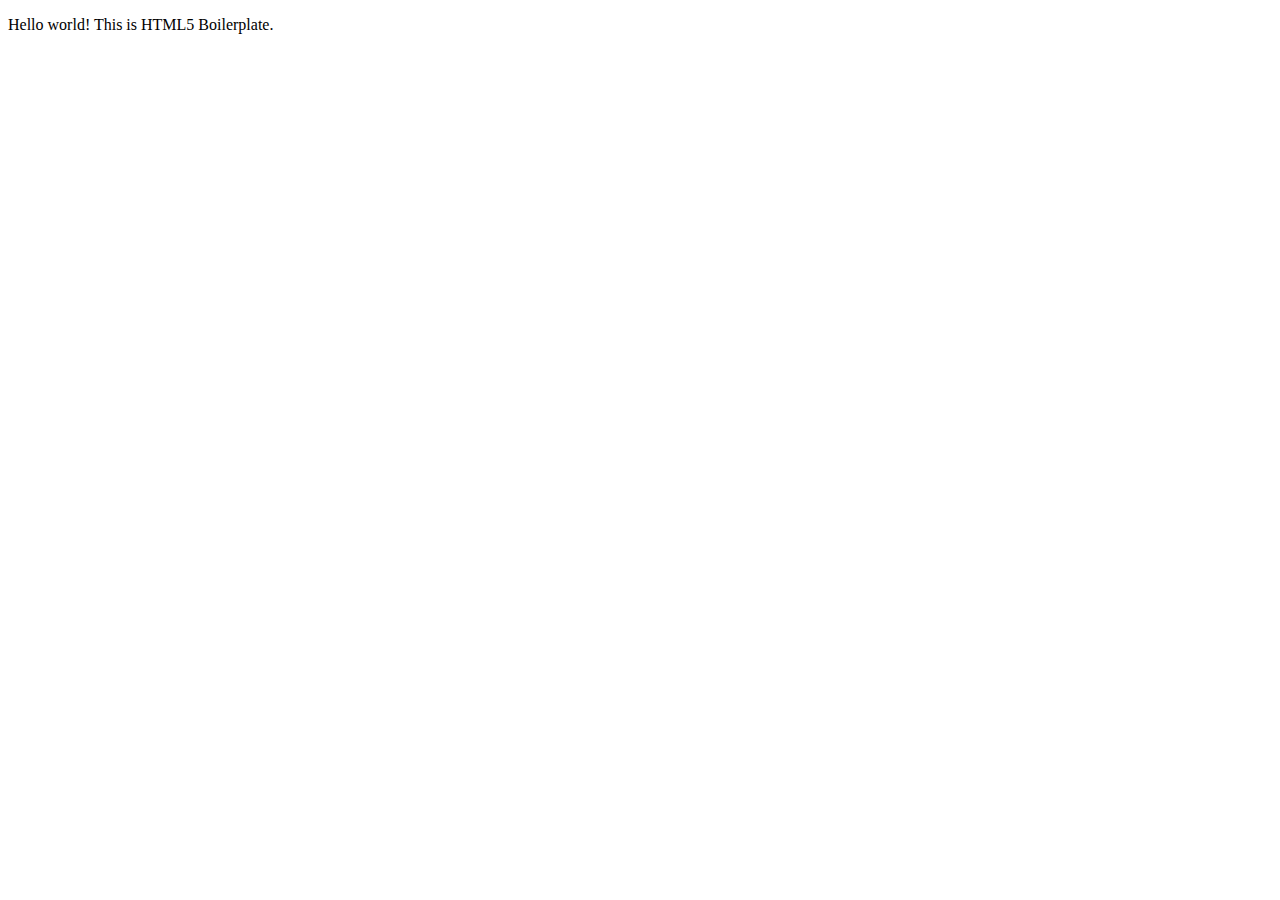
==== index.html @ 797a5540 "Beginning JS functionality." ====
<!DOCTYPE html>
<html class="no-js">
  <head>
      <meta charset="utf-8">
      <meta http-equiv="X-UA-Compatible" content="IE=edge">
      <title></title>
      <meta name="description" content="">
      <meta name="viewport" content="width=device-width, initial-scale=1">
  </head>
  <body>
    <p>Hello world! This is HTML5 Boilerplate.</p>

    <script src="http://ajax.googleapis.com/ajax/libs/jquery/1.10.2/jquery.min.js"></script>
    <script>window.jQuery || document.write('<script src="js/vendor/jquery-1.10.2.min.js"><\/script>')</script>
    <script src="js/script.js"></script>
  </body>
</html>
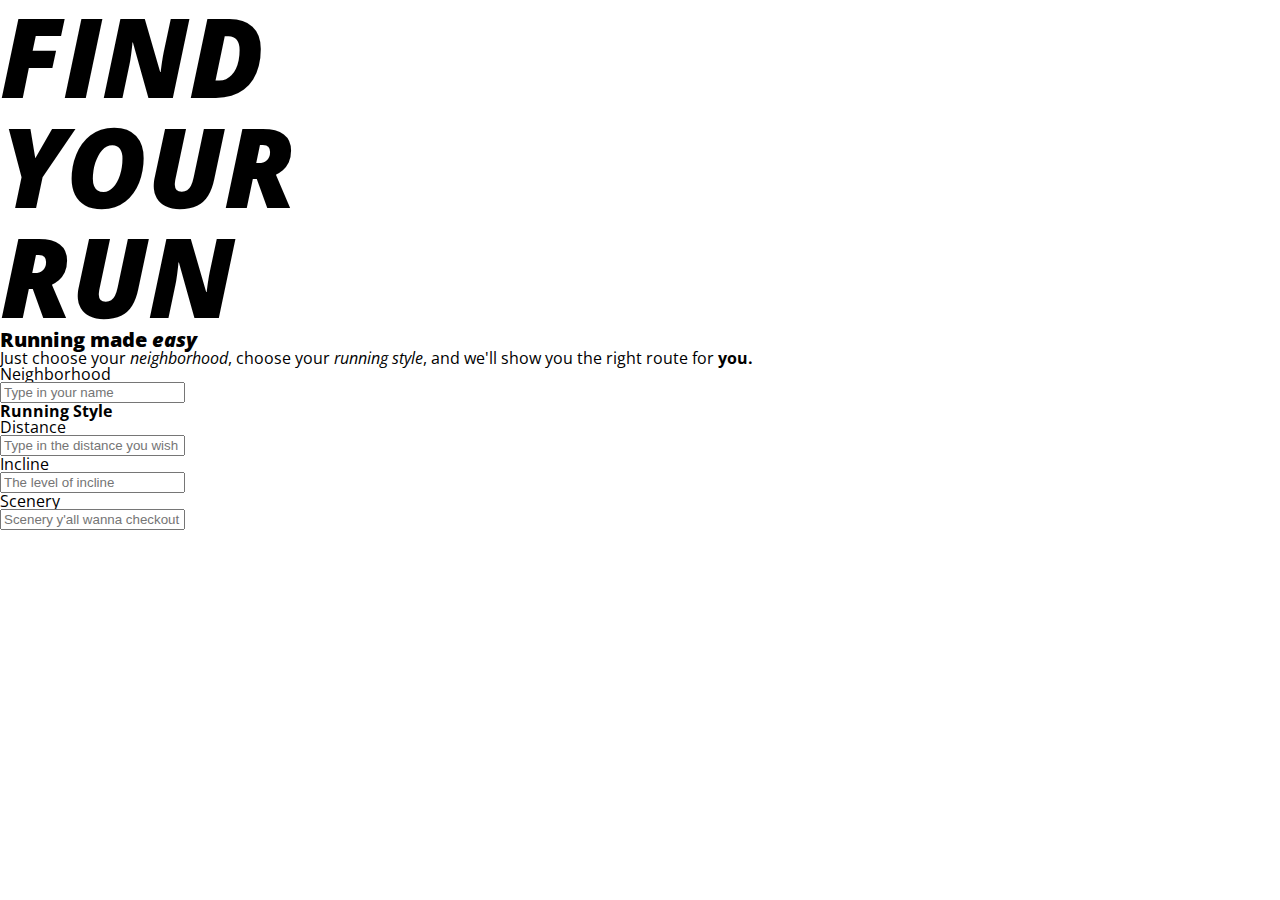
==== commit 905373ad: "add minimal styling" ====
--- a/index.html
+++ b/index.html
@@ -1,17 +1,36 @@
 <!DOCTYPE html>
 <html class="no-js">
   <head>
-      <meta charset="utf-8">
-      <meta http-equiv="X-UA-Compatible" content="IE=edge">
-      <title></title>
-      <meta name="description" content="">
-      <meta name="viewport" content="width=device-width, initial-scale=1">
+    <meta charset="utf-8">
+    <meta http-equiv="X-UA-Compatible" content="IE=edge">
+    <title></title>
+    <meta name="description" content="">
+    <meta name="viewport" content="width=device-width, initial-scale=1">
+    <link rel="stylesheet" type="text/css" href="css/reset.css">
+    <link href='http://fonts.googleapis.com/css?family=Open+Sans:300italic,400italic,600italic,700italic,800italic,400,300,600,700,800' rel='stylesheet' type='text/css'>
+    <link rel="stylesheet" type="text/css" href="css/style.css">
   </head>
   <body>
-    <p>Hello world! This is HTML5 Boilerplate.</p>
-
+    <article>
+      <section class="usain">
+        <h1 class="headline"><p>FIND</p><p>YOUR</p><p>RUN</p></h1>
+      </section>
+      <section>
+        <h1 class="other-headline">Running made <em>easy</em></h1>
+        <p>Just choose your <em>neighborhood</em>, choose your <em>running style</em>, and we'll show you the right route for <strong>you.</strong></p>
+        <p class="user-input">Neighborhood</p>
+        <input type="text" class="username" placeholder="Type in your name">
+        <h2>Running Style</h2>
+        <p class="user-input">Distance</p>
+        <input type="text" class="distance" placeholder="Type in the distance you wish to run"/>
+        <p class="user-input">Incline</p>
+        <input type="text" class="incline" placeholder="The level of incline"/>
+        <p class="user-input">Scenery</p>
+        <input type="text" class="scenery" placeholder="Scenery y'all wanna checkout"/>
+      </section>
+    </article>
     <script src="http://ajax.googleapis.com/ajax/libs/jquery/1.10.2/jquery.min.js"></script>
     <script>window.jQuery || document.write('<script src="js/vendor/jquery-1.10.2.min.js"><\/script>')</script>
     <script src="js/script.js"></script>
   </body>
-</html>+</html>
--- a/css/style.css
+++ b/css/style.css
@@ -0,0 +1,17 @@
+body{
+  font-family: "Open Sans";
+}
+
+.usain{
+  background-image: url("../images/headerimg.png");
+}
+.headline{
+  font-weight: 800;
+  font-style: italic;
+  font-size: 110px;
+}
+
+.other-headline{
+  font-size: 20px;
+  font-weight: 800;
+}
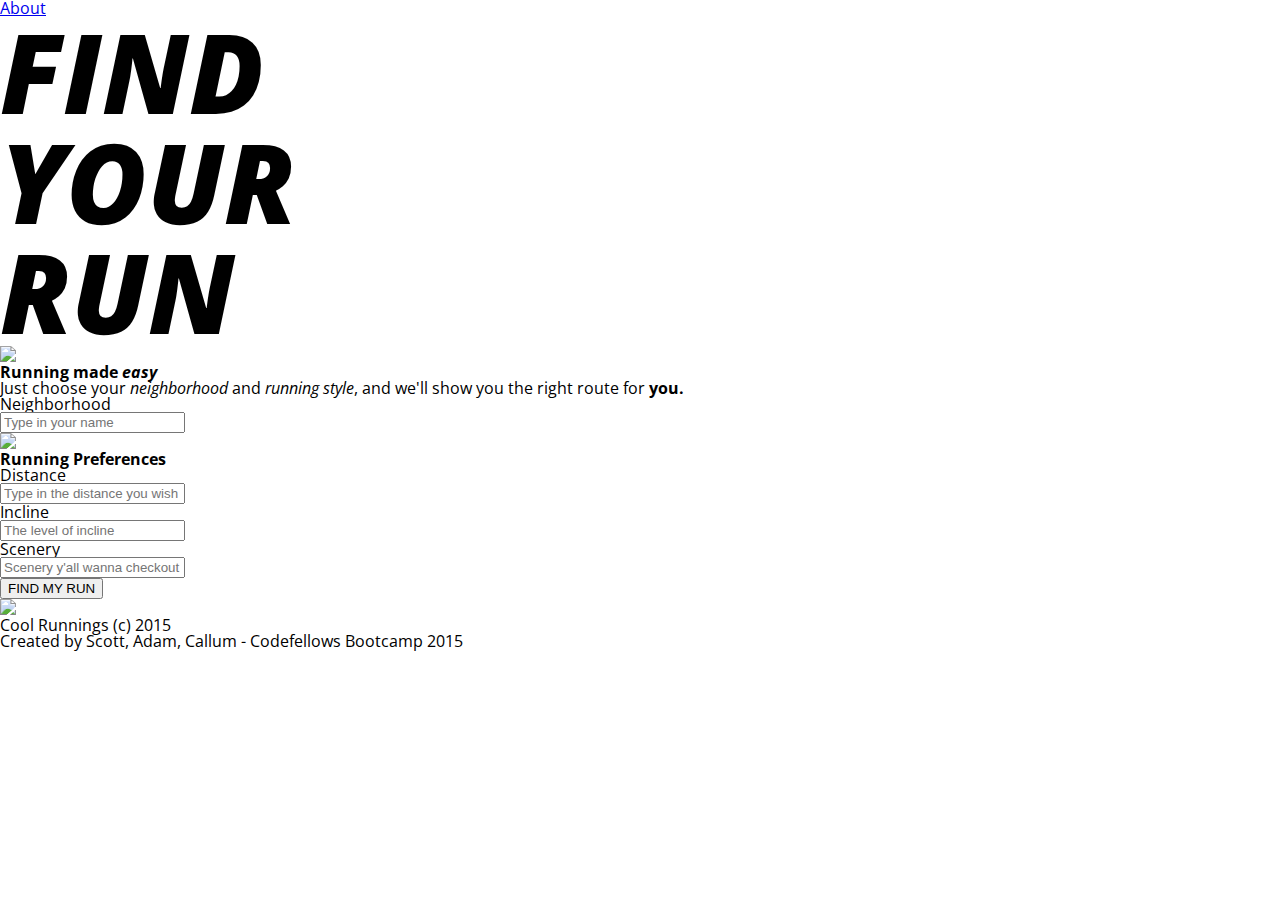
==== commit 0430dd6a: "Merge pull request #12 from callumsong/javascriptCS" ====
--- a/index.html
+++ b/index.html
@@ -7,28 +7,66 @@
     <meta name="description" content="">
     <meta name="viewport" content="width=device-width, initial-scale=1">
     <link rel="stylesheet" type="text/css" href="css/reset.css">
+    <link rel="stylesheet" type="text/css" href="css/unsemantic-grid-responsive.css">
     <link href='http://fonts.googleapis.com/css?family=Open+Sans:300italic,400italic,600italic,700italic,800italic,400,300,600,700,800' rel='stylesheet' type='text/css'>
     <link rel="stylesheet" type="text/css" href="css/style.css">
   </head>
   <body>
     <article>
-      <section class="usain">
-        <h1 class="headline"><p>FIND</p><p>YOUR</p><p>RUN</p></h1>
+      <section class="usain grid-100">
+        <section class="grid-80 prefix-10 suffix-10 mobile-grid-100">
+          <nav class="navigation grid-10 prefix-85 suffix-5">
+            <a href="about.html">About</a>
+          </nav>
+          <div class="title grid-100 mobile-grid-100">
+            <h1 class="headline grid-30 prefix-10 suffix-60">FIND</h1>
+            <h1 class="headline grid-30 prefix-5 suffix-65">YOUR</h1>
+            <h1 class="headline grid-30 suffix-50">RUN</h1>
+          </div>
+          <div class="button maincontainer mobile-prefix-45 mobile-suffix-45 grid-10 prefix-45 suffix-45">
+            <a href="index.html"><img src="images/downicon.png"/></a>
+          </div>
+        </section>
       </section>
-      <section>
-        <h1 class="other-headline">Running made <em>easy</em></h1>
-        <p>Just choose your <em>neighborhood</em>, choose your <em>running style</em>, and we'll show you the right route for <strong>you.</strong></p>
-        <p class="user-input">Neighborhood</p>
-        <input type="text" class="username" placeholder="Type in your name">
-        <h2>Running Style</h2>
-        <p class="user-input">Distance</p>
-        <input type="text" class="distance" placeholder="Type in the distance you wish to run"/>
-        <p class="user-input">Incline</p>
-        <input type="text" class="incline" placeholder="The level of incline"/>
-        <p class="user-input">Scenery</p>
-        <input type="text" class="scenery" placeholder="Scenery y'all wanna checkout"/>
+      <section class="maincontainer grid-70 prefix-15 suffix-15">
+        <div class="intro">
+          <h2>Running made <em class="red">easy</em></h2>
+          <p>Just choose your <em class="red"> neighborhood</em> and<em class="red"> running style</em>, and we'll show you the right route for <strong>you.</strong></p>
+        </div>
+        <div class="maincontainer">
+          <div class="grid-45">
+            <p class="user-input">Neighborhood</p>
+            <input type="text" id="location" placeholder="Type in your name">
+          </div>
+          <img id="locationmap grid-50" src="images/frontpagemap.png">
+        </div>
+        <section class="maincontainer">
+          <h2 class="red">Running Preferences</h2>
+          <div class="grid-20 suffix-20">
+            <p class="user-input">Distance</p>
+            <input type="text" id="distance" placeholder="Type in the distance you wish to run"/>
+          </div>
+          <div class="grid-20 suffix-20">
+            <p class="user-input">Incline</p>
+            <input type="text" id="incline" placeholder="The level of incline"/>
+          </div>
+          <div class="grid-20">
+            <p class="user-input">Scenery</p>
+            <input type="text" id="scenery" placeholder="Scenery y'all wanna checkout"/>
+          </div>
+        </section>
+        <section class="maincontainer grid-20 prefix-40 suffix-40">
+          <button id="findmyrun">FIND MY RUN</button>
+        </section>
+        <div class="button mobile-prefix-45 mobile-suffix-45 grid-10 prefix-45 suffix-45">
+            <a href="index.html"><img src="images/upicon.png"/></a>
+        </div>
       </section>
     </article>
+    <footer class="maincontainer">
+      <p>Cool Runnings (c) 2015<br>Created by Scott, Adam, Callum - Codefellows Bootcamp 2015</p>
+    </footer>
+
     <script src="http://ajax.googleapis.com/ajax/libs/jquery/1.10.2/jquery.min.js"></script>
     <script>window.jQuery || document.write('<script src="js/vendor/jquery-1.10.2.min.js"><\/script>')</script>
     <script src="js/script.js"></script>
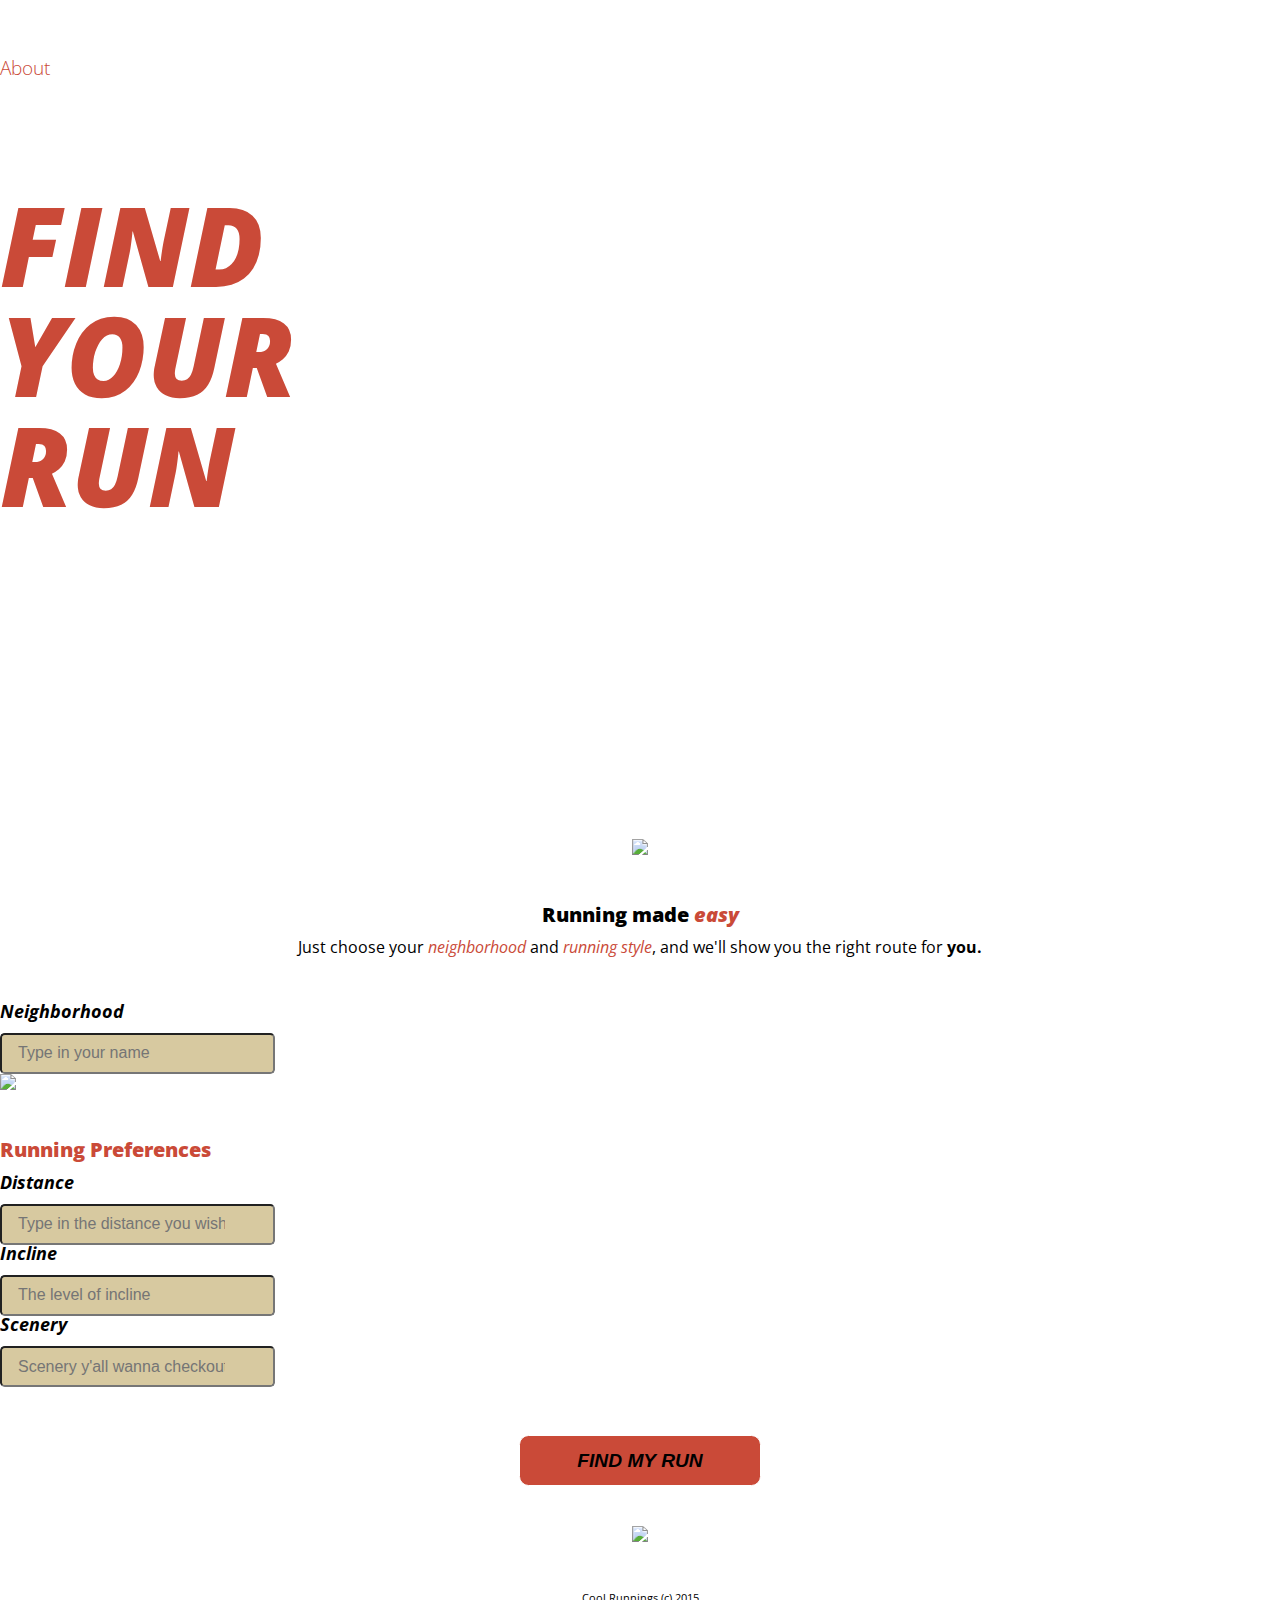
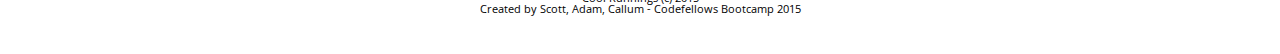
==== commit 2c8aef8a: "Finished all index page styling" ====
--- a/index.html
+++ b/index.html
@@ -23,7 +23,7 @@
             <h1 class="headline grid-30 prefix-5 suffix-65">YOUR</h1>
             <h1 class="headline grid-30 suffix-50">RUN</h1>
           </div>
-          <div class="button maincontainer mobile-prefix-45 mobile-suffix-45 grid-10 prefix-45 suffix-45">
+          <div class="center maincontainer mobile-prefix-45 mobile-suffix-45 grid-10 prefix-45 suffix-45">
             <a href="index.html"><img src="images/downicon.png"/></a>
           </div>
         </section>
@@ -34,37 +34,37 @@
           <p>Just choose your <em class="red"> neighborhood</em> and<em class="red"> running style</em>, and we'll show you the right route for <strong>you.</strong></p>
         </div>
         <div class="maincontainer">
-          <div class="grid-45">
+          <div class="grid-45 mobile-grid-50 mobile-prefix-25 mobile-suffix-25">
             <p class="user-input">Neighborhood</p>
             <input type="text" id="location" placeholder="Type in your name">
-          </div>
+          </div> 
           <img id="locationmap grid-50" src="images/frontpagemap.png">
         </div>
         <section class="maincontainer">
-          <h2 class="red">Running Preferences</h2>
-          <div class="grid-20 suffix-20">
+          <h2 class="red mobile-grid-65 mobile-prefix-15 mobile-suffix-15">Running Preferences</h2>
+          <div class="grid-20 suffix-15 mobile-grid-50 mobile-prefix-25 mobile-suffix-25">
             <p class="user-input">Distance</p>
             <input type="text" id="distance" placeholder="Type in the distance you wish to run"/>
           </div>
-          <div class="grid-20 suffix-20">
+          <div class="grid-20 suffix-15 mobile-grid-50 mobile-prefix-25 mobile-suffix-25">
             <p class="user-input">Incline</p>
             <input type="text" id="incline" placeholder="The level of incline"/>
           </div>
-          <div class="grid-20">
+          <div class="grid-20 mobile-grid-50 mobile-prefix-25 mobile-suffix-25">
             <p class="user-input">Scenery</p>
             <input type="text" id="scenery" placeholder="Scenery y'all wanna checkout"/>
           </div>
         </section>
-        <section class="maincontainer grid-20 prefix-40 suffix-40">
-          <button id="findmyrun">FIND MY RUN</button>
+        <section class="maincontainer center grid-30 prefix-35 suffix-35 mobile-grid-50 mobile-prefix-30">
+          <button id="findmyrun"><a class="buttontext" href="results.html">FIND MY RUN<a></button>
         </section>
-        <div class="button mobile-prefix-45 mobile-suffix-45 grid-10 prefix-45 suffix-45">
+        <div class="center mobile-prefix-45 mobile-suffix-45 grid-10 prefix-45 suffix-45">
             <a href="index.html"><img src="images/upicon.png"/></a>
         </div>
       </section>
     </article>
     <footer class="maincontainer">
-      <p>Cool Runnings (c) 2015<br>Created by Scott, Adam, Callum - Codefellows Bootcamp 2015</p>
+      <p class="small">Cool Runnings (c) 2015<br>Created by Scott, Adam, Callum - Codefellows Bootcamp 2015</p>
     </footer>
 
     <script src="http://ajax.googleapis.com/ajax/libs/jquery/1.10.2/jquery.min.js"></script>
--- a/css/style.css
+++ b/css/style.css
@@ -2,16 +2,109 @@
   font-family: "Open Sans";
 }
 
-.usain{
+a {
+  text-decoration: none;
+  color: #ca4a38;
+}
+
+a:hover{
+  color: #d7c9a0;
+}
+
+h2 {
+  font-size: 20px;
+  font-weight: 800;
+  margin-bottom: .7em;
+}
+
+.small {
+  font-size: .7em;
+}
+
+footer {
+  text-align: center;
+}
+
+input {
+  background-color:#d7c9a0;
+  border-radius:.3em;
+  padding: .6em 3em .6em 1em;
+  color: black;
+  font-size: 1em;
+}
+
+input::-moz-placeholder {
+  color:black;
+}
+
+#findmyrun {
+  text-align: center;
+  background-color:#ca4a38;
+  border-radius:.5em;
+  border:.1em solid #ffffff;
+  font-size:1.2em;
+  font-weight:800;
+  font-style:italic;
+  padding: .7em 3em .7em 3em;
+}
+
+.buttontext {
+  color:black;
+}
+  
+#findmyrun:hover {
+  color:#d7c9a0;
+}
+
+.usain {
   background-image: url("../images/headerimg.png");
+  background-size: cover;
 }
-.headline{
+
+.navigation {
+  margin-top: 3em;
+  font-size: 1.2em;
+  font-weight: 300;
+  color: #ca4a38;
+}
+
+.center {
+  text-align: center;
+}
+
+.title {
+  margin-top: 7em;
+  margin-bottom: 20em;
+}
+
+.headline {
   font-weight: 800;
   font-style: italic;
   font-size: 110px;
+  color: #ca4a38;
 }
 
-.other-headline{
-  font-size: 20px;
-  font-weight: 800;
+.intro {
+  text-align: center;
 }
+
+.red {
+  color: #ca4a38;
+}
+
+.maincontainer {
+  margin-top: 3em;
+  margin-bottom: 2.5em;
+}
+
+#locationmap {
+  display:inline-block;
+}
+
+.user-input {
+  font-style: italic;
+  font-weight: 700;
+  font-size: 1.1em;
+  margin-bottom: .7em;
+}
+
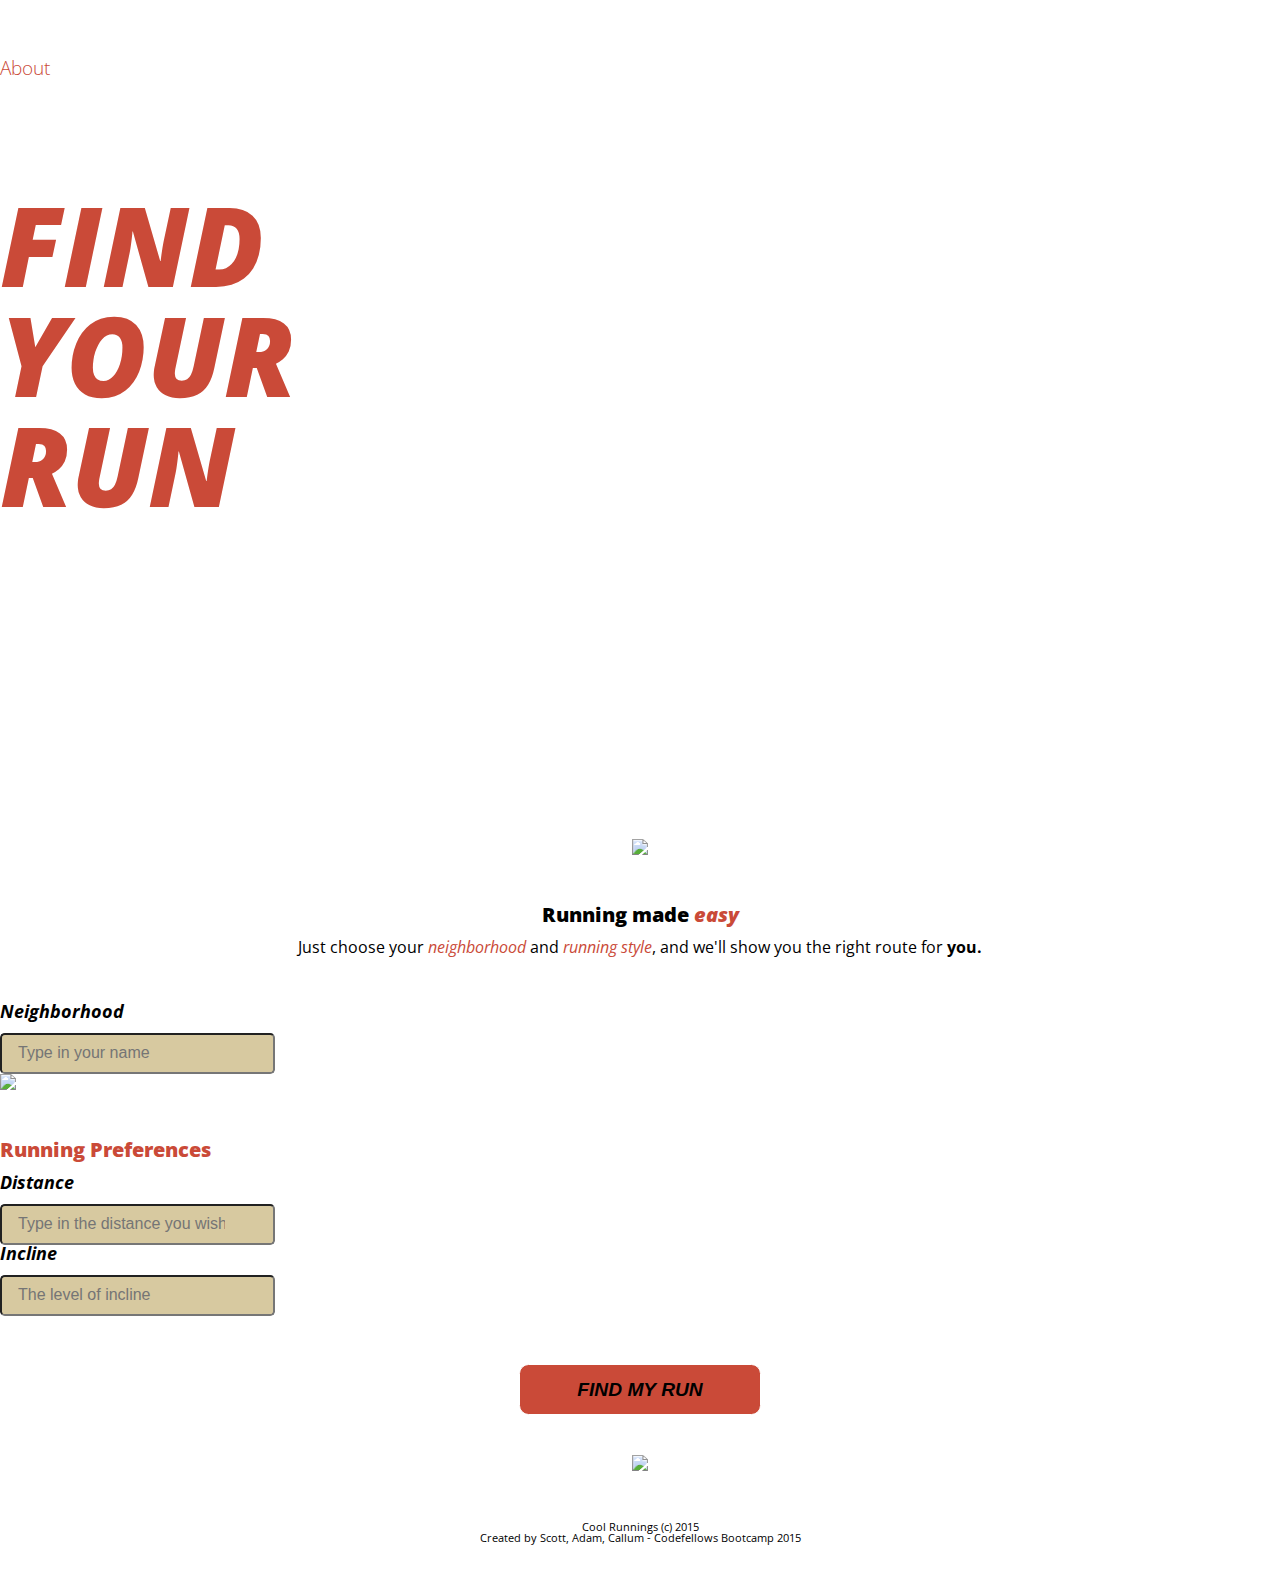
==== commit 377d7510: "Updated results page HTML" ====
--- a/index.html
+++ b/index.html
@@ -50,13 +50,9 @@
             <p class="user-input">Incline</p>
             <input type="text" id="incline" placeholder="The level of incline"/>
           </div>
-          <div class="grid-20 mobile-grid-50 mobile-prefix-25 mobile-suffix-25">
-            <p class="user-input">Scenery</p>
-            <input type="text" id="scenery" placeholder="Scenery y'all wanna checkout"/>
-          </div>
         </section>
         <section class="maincontainer center grid-30 prefix-35 suffix-35 mobile-grid-50 mobile-prefix-30">
-          <button id="findmyrun"><a class="buttontext" href="results.html">FIND MY RUN<a></button>
+          <button class="buttonstyle"><a href="results.html" class="buttontext">FIND MY RUN<a></button>
         </section>
         <div class="center mobile-prefix-45 mobile-suffix-45 grid-10 prefix-45 suffix-45">
             <a href="index.html"><img src="images/upicon.png"/></a>
@@ -70,5 +66,6 @@
     <script src="http://ajax.googleapis.com/ajax/libs/jquery/1.10.2/jquery.min.js"></script>
     <script>window.jQuery || document.write('<script src="js/vendor/jquery-1.10.2.min.js"><\/script>')</script>
     <script src="js/script.js"></script>
+    <script src="js/json2.js"></script>
   </body>
 </html>
--- a/css/style.css
+++ b/css/style.css
@@ -37,7 +37,7 @@
   color:black;
 }
 
-#findmyrun {
+.buttonstyle {
   text-align: center;
   background-color:#ca4a38;
   border-radius:.5em;
@@ -52,7 +52,7 @@
   color:black;
 }
   
-#findmyrun:hover {
+.buttonstyle:hover {
   color:#d7c9a0;
 }
 
@@ -66,6 +66,10 @@
   font-size: 1.2em;
   font-weight: 300;
   color: #ca4a38;
+}
+
+.navitem {
+  margin-right: 1em;
 }
 
 .center {
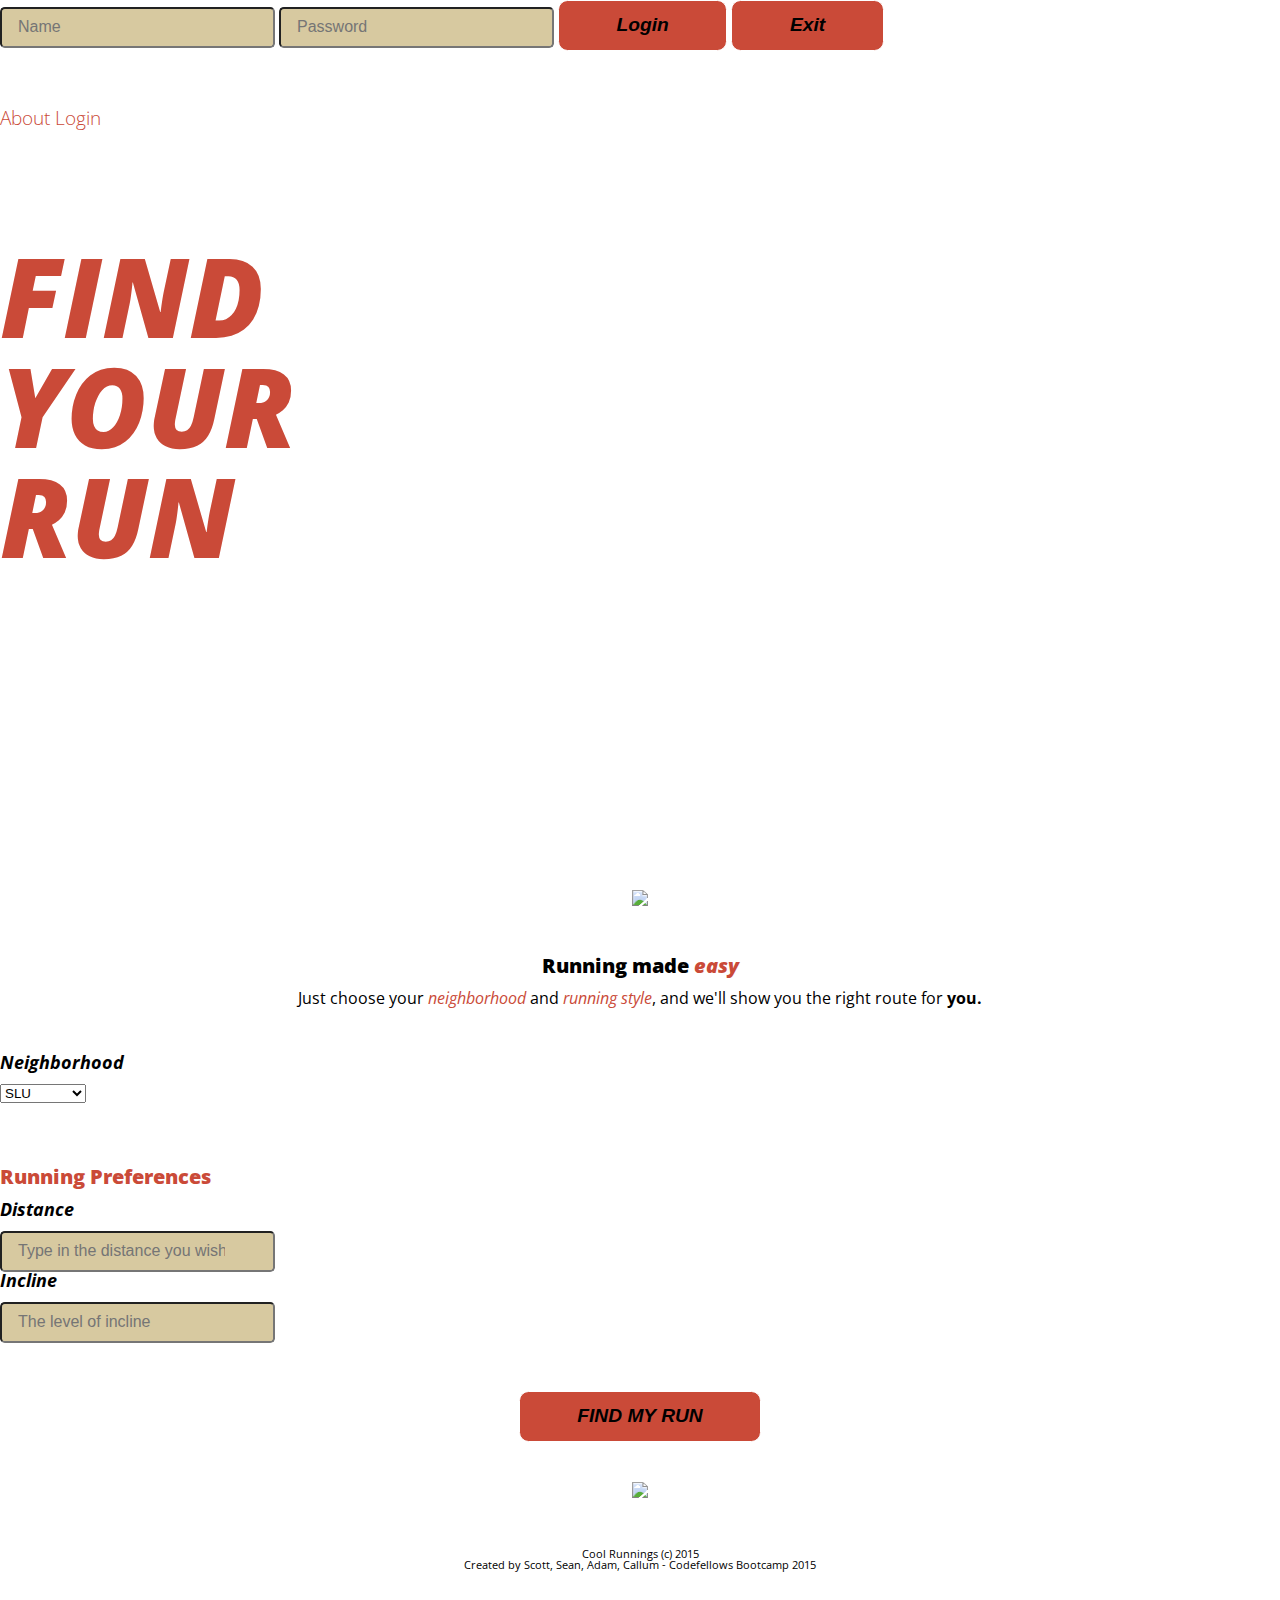
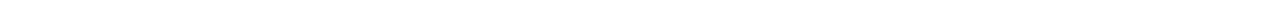
==== commit e8de1867: "Merge pull request #21 from adamstelle/master" ====
--- a/index.html
+++ b/index.html
@@ -13,10 +13,17 @@
   </head>
   <body>
     <article>
+      <section class="popupContainer prefix-25 grid-50 suffix-25">
+        <input id="loginName" class="prefix-25 grid-50 suffix-25" type="text" placeholder="Name">
+        <input class="prefix-25 grid-50 suffix-25" type="password" placeholder="Password">
+        <button class="buttonstyle prefix-25 grid-25" id="log"><a class="buttontext">Login</a></button>
+        <button class="buttonstyle grid-25 suffix-25" id="exit"><a class="buttontext">Exit</a></button>
+      </section>
       <section class="usain grid-100">
         <section class="grid-80 prefix-10 suffix-10 mobile-grid-100">
           <nav class="navigation grid-10 prefix-85 suffix-5">
             <a href="about.html">About</a>
+            <a class="login">Login</a>
           </nav>
           <div class="title grid-100 mobile-grid-100">
             <h1 class="headline grid-30 prefix-10 suffix-60">FIND</h1>
@@ -30,15 +37,22 @@
       </section>
       <section class="maincontainer grid-70 prefix-15 suffix-15">
         <div class="intro">
+          <h2 id="nameInsert"></h2>
           <h2>Running made <em class="red">easy</em></h2>
           <p>Just choose your <em class="red"> neighborhood</em> and<em class="red"> running style</em>, and we'll show you the right route for <strong>you.</strong></p>
         </div>
         <div class="maincontainer">
           <div class="grid-45 mobile-grid-50 mobile-prefix-25 mobile-suffix-25">
             <p class="user-input">Neighborhood</p>
-            <input type="text" id="location" placeholder="Type in your name">
-          </div> 
-          <img id="locationmap grid-50" src="images/frontpagemap.png">
+            <select name="select" id="location">
+              <option class="" value="value1" selected>SLU</option>
+              <option class="" value="value2">Downtown</option>
+              <option class="" value="value3">Ballard</option>
+              <option class="" value="value4">Capitol Hill</option>
+            </select>
+          </div>
+          <div id="locationmap">
+          </div>
         </div>
         <section class="maincontainer">
           <h2 class="red mobile-grid-65 mobile-prefix-15 mobile-suffix-15">Running Preferences</h2>
@@ -60,12 +74,12 @@
       </section>
     </article>
     <footer class="maincontainer">
-      <p class="small">Cool Runnings (c) 2015<br>Created by Scott, Adam, Callum - Codefellows Bootcamp 2015</p>
+      <p class="small">Cool Runnings (c) 2015<br>Created by Scott, Sean, Adam, Callum - Codefellows Bootcamp 2015</p>
     </footer>
 
     <script src="http://ajax.googleapis.com/ajax/libs/jquery/1.10.2/jquery.min.js"></script>
     <script>window.jQuery || document.write('<script src="js/vendor/jquery-1.10.2.min.js"><\/script>')</script>
     <script src="js/script.js"></script>
-    <script src="js/json2.js"></script>
+    <script src="js/login.js"></script>
   </body>
 </html>
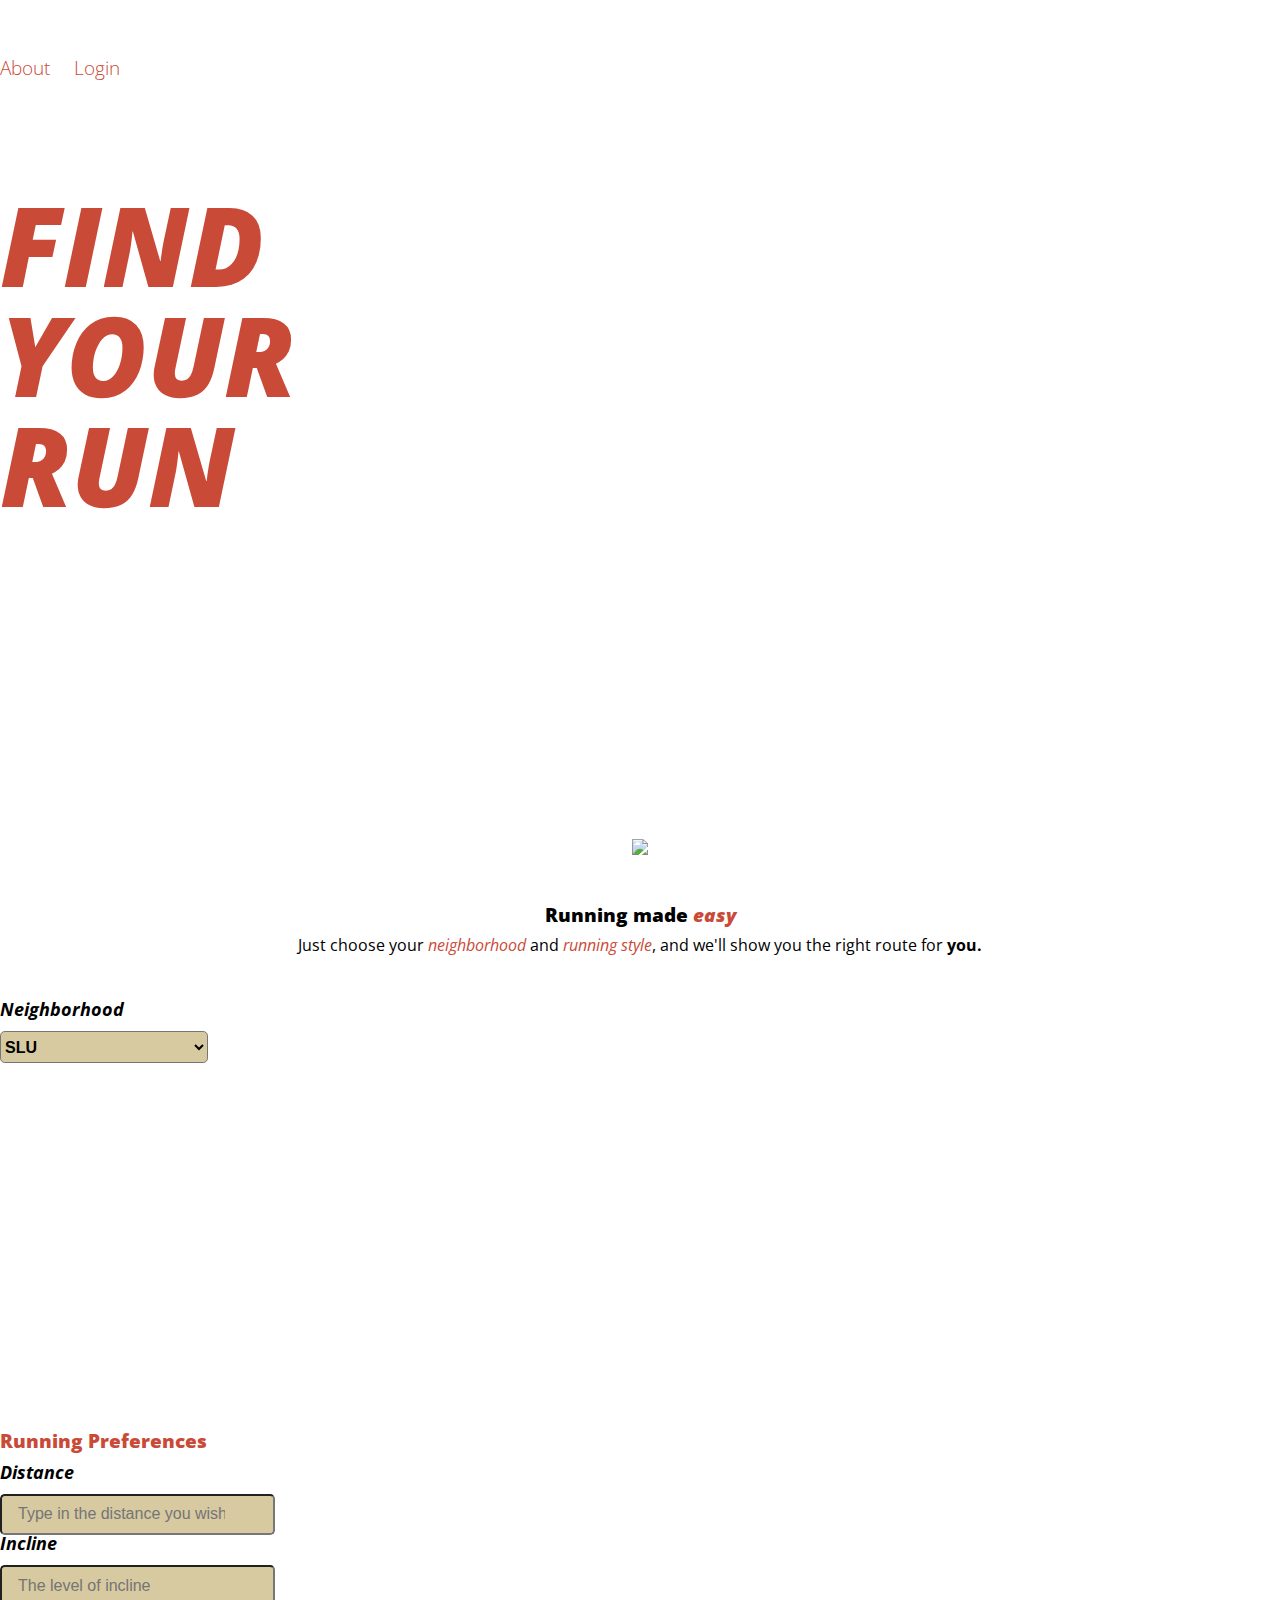
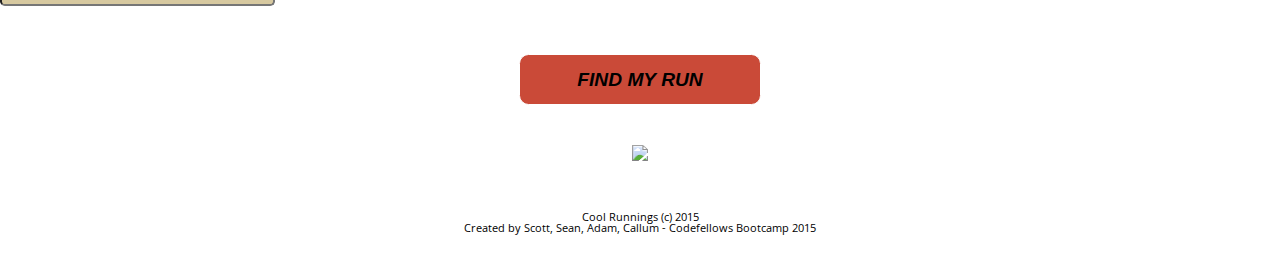
==== commit 0a90dc69: "Merge pull request #30 from adamstelle/master" ====
--- a/index.html
+++ b/index.html
@@ -13,17 +13,18 @@
   </head>
   <body>
     <article>
-      <section class="popupContainer prefix-25 grid-50 suffix-25">
+      <section class="popupContainer center prefix-25 grid-50 suffix-25">
+        <h2>Please enter your <em class="red">name</em> and <em class="red">password</em> to continue, mahn!</h2>
         <input id="loginName" class="prefix-25 grid-50 suffix-25" type="text" placeholder="Name">
         <input class="prefix-25 grid-50 suffix-25" type="password" placeholder="Password">
         <button class="buttonstyle prefix-25 grid-25" id="log"><a class="buttontext">Login</a></button>
         <button class="buttonstyle grid-25 suffix-25" id="exit"><a class="buttontext">Exit</a></button>
       </section>
-      <section class="usain grid-100">
+      <section class="usain grid-100" id="top">
         <section class="grid-80 prefix-10 suffix-10 mobile-grid-100">
-          <nav class="navigation grid-10 prefix-85 suffix-5">
-            <a href="about.html">About</a>
-            <a class="login">Login</a>
+          <nav class="navigation grid-20 prefix-80">
+            <a class="navitem about-us" href="about.html">About</a>
+            <a class="navitem login">Login</a>
           </nav>
           <div class="title grid-100 mobile-grid-100">
             <h1 class="headline grid-30 prefix-10 suffix-60">FIND</h1>
@@ -31,28 +32,27 @@
             <h1 class="headline grid-30 suffix-50">RUN</h1>
           </div>
           <div class="center maincontainer mobile-prefix-45 mobile-suffix-45 grid-10 prefix-45 suffix-45">
-            <a href="index.html"><img src="images/downicon.png"/></a>
+            <a href="#middle" id="goMiddle"><img src="images/downicon.png"/></a>
           </div>
         </section>
       </section>
       <section class="maincontainer grid-70 prefix-15 suffix-15">
-        <div class="intro">
+        <div class="center">
           <h2 id="nameInsert"></h2>
-          <h2>Running made <em class="red">easy</em></h2>
+          <h2 id="middle">Running made <em class="red">easy</em></h2>
           <p>Just choose your <em class="red"> neighborhood</em> and<em class="red"> running style</em>, and we'll show you the right route for <strong>you.</strong></p>
         </div>
         <div class="maincontainer">
-          <div class="grid-45 mobile-grid-50 mobile-prefix-25 mobile-suffix-25">
+          <div class="grid-25 suffix-10 mobile-grid-100 mobile-center">
             <p class="user-input">Neighborhood</p>
             <select name="select" id="location">
-              <option class="" value="value1" selected>SLU</option>
-              <option class="" value="value2">Downtown</option>
-              <option class="" value="value3">Ballard</option>
-              <option class="" value="value4">Capitol Hill</option>
+              <option value="value1" selected>SLU</option>
+              <option value="value2">Downtown</option>
+              <option value="value3">Ballard</option>
+              <option value="value4">Capitol Hill</option>
             </select>
           </div>
-          <div id="locationmap">
-          </div>
+          <div id="locationmap" class="grid-60"></div>
         </div>
         <section class="maincontainer">
           <h2 class="red mobile-grid-65 mobile-prefix-15 mobile-suffix-15">Running Preferences</h2>
@@ -66,14 +66,14 @@
           </div>
         </section>
         <section class="maincontainer center grid-30 prefix-35 suffix-35 mobile-grid-50 mobile-prefix-30">
-          <button class="buttonstyle"><a href="results.html" class="buttontext">FIND MY RUN<a></button>
+          <button class="buttonstyle" id="findmyrun"><a href="results.html" class="buttontext">FIND MY RUN<a></button>
         </section>
         <div class="center mobile-prefix-45 mobile-suffix-45 grid-10 prefix-45 suffix-45">
-            <a href="index.html"><img src="images/upicon.png"/></a>
+            <a href="#top" id="goTop"><img src="images/upicon.png"/></a>
         </div>
       </section>
     </article>
-    <footer class="maincontainer">
+    <footer class=" center maincontainer">
       <p class="small">Cool Runnings (c) 2015<br>Created by Scott, Sean, Adam, Callum - Codefellows Bootcamp 2015</p>
     </footer>
 
--- a/css/style.css
+++ b/css/style.css
@@ -1,64 +1,7 @@
+/*LAYOUT*/
+
 body{
   font-family: "Open Sans";
-}
-
-a {
-  text-decoration: none;
-  color: #ca4a38;
-}
-
-a:hover{
-  color: #d7c9a0;
-}
-
-h2 {
-  font-size: 20px;
-  font-weight: 800;
-  margin-bottom: .7em;
-}
-
-.small {
-  font-size: .7em;
-}
-
-footer {
-  text-align: center;
-}
-
-input {
-  background-color:#d7c9a0;
-  border-radius:.3em;
-  padding: .6em 3em .6em 1em;
-  color: black;
-  font-size: 1em;
-}
-
-input::-moz-placeholder {
-  color:black;
-}
-
-.buttonstyle {
-  text-align: center;
-  background-color:#ca4a38;
-  border-radius:.5em;
-  border:.1em solid #ffffff;
-  font-size:1.2em;
-  font-weight:800;
-  font-style:italic;
-  padding: .7em 3em .7em 3em;
-}
-
-.buttontext {
-  color:black;
-}
-  
-.buttonstyle:hover {
-  color:#d7c9a0;
-}
-
-.usain {
-  background-image: url("../images/headerimg.png");
-  background-size: cover;
 }
 
 .navigation {
@@ -72,8 +15,18 @@
   margin-right: 1em;
 }
 
+.usain {
+  background-image: url("../images/headerimg.png");
+  background-size: cover;
+}
+
 .center {
   text-align: center;
+}
+
+.maincontainer {
+  margin-top: 3em;
+  margin-bottom: 2.5em;
 }
 
 .title {
@@ -88,21 +41,96 @@
   color: #ca4a38;
 }
 
-.intro {
+/*text styling*/
+
+h2 {
+  font-size: 1.2em;
+  font-weight: 800;
+  margin-bottom: .7em;
+}
+
+a {
+  text-decoration: none;
+  color: #ca4a38;
+}
+
+a:hover{
+  color: #d7c9a0;
+}
+
+.small {
+  font-size: .7em;
+}
+
+.buttontext {
+  color:black;
+}
+
+#location {
+  background-color:#d7c9a0;
+  border-radius:.3em;
+  height: 2em;
+  width: 13em;
+  color: black;
+  font-size: 1em;
+  font-weight: 800;
+}
+
+/*MODULES*/
+
+input {
+  background-color:#d7c9a0;
+  border-radius:.3em;
+  padding: .6em 3em .6em 1em;
+  color: black;
+  font-size: 1em;
+}
+
+.buttonstyle {
   text-align: center;
+  background-color:#ca4a38;
+  border-radius:.5em;
+  border:.1em solid #ffffff;
+  font-size:1.2em;
+  font-weight:800;
+  font-style:italic;
+  padding: .7em 3em .7em 3em;
+}
+
+.buttonstyle:hover {
+  color:#d7c9a0;
+}
+
+.mapsize {
+ height: 20em;
+}
+
+.popupContainer {
+    position: fixed;
+    z-index: 100;
+    background: white;
+    opacity: .95;
+    border-radius: .5em;
+    top: 15em;
+    padding: 5em 3em 4em 3em;
+}
+
+.popupContainer input {
+  background-color:#d7c9a0;
+  border-radius:.3em;
+  padding: .4em 3em .4em 1em;
+  margin-bottom: .2em;
+  margin-top: .2em;
+  color: black;
+  font-size: 1em;
 }
 
 .red {
   color: #ca4a38;
 }
 
-.maincontainer {
-  margin-top: 3em;
-  margin-bottom: 2.5em;
-}
-
 #locationmap {
-  display:inline-block;
+  height: 20em;
 }
 
 .user-input {
@@ -112,3 +140,6 @@
   margin-bottom: .7em;
 }
 
+#otherRunners img {
+  width: 8em;
+}
